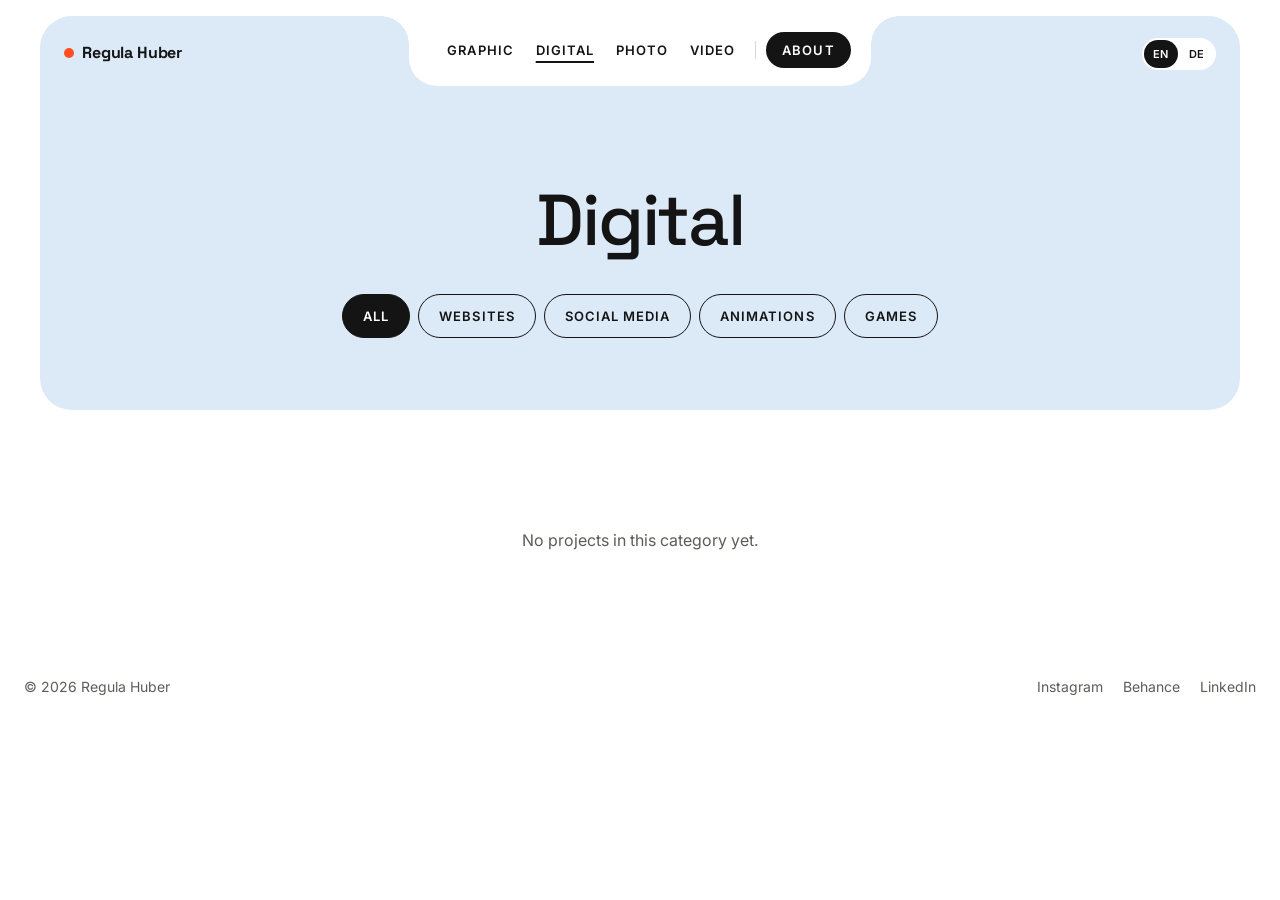
==== digital/index.html @ 2728ed16 "Give Highlights more space and varied tile sizes" ====
<!doctype html>
<html lang="en">
<head>
  <meta charset="utf-8">
  <meta name="viewport" content="width=device-width, initial-scale=1">
  <title>Digital – Regula Huber</title>
  <meta name="description" content="Digital work by Regula Huber: websites, social media, animations and games.">
  <link rel="preconnect" href="https://fonts.googleapis.com">
  <link rel="preconnect" href="https://fonts.gstatic.com" crossorigin>
  <link rel="stylesheet" href="https://fonts.googleapis.com/css2?family=Inter:wght@400;500;600&family=Space+Grotesk:wght@400;500;700&display=swap">
  <link rel="stylesheet" href="../css/style.css?v=11">
  <script src="../js/main.js?v=11" defer></script>
</head>
<body>

  <header id="top" class="hero">
    <div class="topbar">
      <a href="../" class="brand"><span class="dot" aria-hidden="true"></span>Regula Huber</a>

      <nav class="nav-tab" aria-label="Main" data-i18n-aria="navLabel">
        <a href="../graphic/" class="nav-link" data-i18n="graphic">Graphic</a>
        <a href="./" class="nav-link" aria-current="page" data-i18n="digital">Digital</a>
        <a href="../photo/" class="nav-link" data-i18n="photo">Photo</a>
        <a href="../video/" class="nav-link" data-i18n="video">Video</a>
        <span class="nav-sep" aria-hidden="true"></span>
        <a href="../#about" class="nav-about" data-i18n="about">About</a>
      </nav>

      <span class="break" aria-hidden="true"></span>

      <div class="lang" role="group" aria-label="Language" data-i18n-aria="langLabel">
        <button type="button" data-lang="en" aria-pressed="true">EN</button>
        <button type="button" data-lang="de" aria-pressed="false">DE</button>
      </div>
    </div>

    <div class="page-head">
      <h1 data-i18n="digital">Digital</h1>
      <div class="filters" role="group" aria-label="Filter by category" data-i18n-aria="filterLabel">
        <button type="button" class="filter" data-filter="all" aria-pressed="true" data-i18n="all">All</button>
        <button type="button" class="filter" data-filter="websites" aria-pressed="false" data-i18n="websites">Websites</button>
        <button type="button" class="filter" data-filter="social-media" aria-pressed="false" data-i18n="socialMedia">Social Media</button>
        <button type="button" class="filter" data-filter="animations" aria-pressed="false" data-i18n="animations">Animations</button>
        <button type="button" class="filter" data-filter="games" aria-pressed="false" data-i18n="games">Games</button>
      </div>
    </div>
  </header>

  <main>
    <!--
      PROJECTS: one <figure class="shot" data-tags="..."> per project, as on the Photo page.
      data-tags: one or more of  websites social-media animations games  (space-separated)
    -->
    <div class="gallery">
    </div>
    <p class="gallery-empty" data-i18n="noItems" hidden>No projects in this category yet.</p>
  </main>

  <footer class="footer">
    <span>© 2026 Regula Huber</span>
    <span class="social">
      <a href="#top">Instagram</a>
      <a href="#top">Behance</a>
      <a href="#top">LinkedIn</a>
    </span>
  </footer>

</body>
</html>
---- css/style.css ----
/* ---------- tokens ---------- */
:root {
  --ink: #141414;
  --ink-soft: #46505C;
  --muted: #5C5C58;
  --paper: #FFFFFF;
  --hero: #DCE9F7;
  --about: #EEF4FB;
  --tile: #EEF2F6;
  --tile-ink: #6F7782;
  --line: #D4D9E0;
  --accent: #FF4F1F;
  --font-body: 'Inter', system-ui, sans-serif;
  --font-head: 'Space Grotesk', 'Inter', sans-serif;
  --ease: cubic-bezier(.22, .8, .24, 1);
}

/* ---------- base ---------- */
*, *::before, *::after { box-sizing: border-box; }
html { scroll-behavior: smooth; }
body {
  margin: 0;
  background: var(--paper);
  color: var(--ink);
  font-family: var(--font-body);
  -webkit-font-smoothing: antialiased;
}
a { color: var(--ink); text-decoration: none; }
a:hover { color: #555; }
button { font: inherit; color: inherit; }
h1, h2 { font-family: var(--font-head); font-weight: 500; margin: 0; }
p { margin: 0; }
:focus-visible { outline: 2px solid var(--accent); outline-offset: 3px; }
.muted { color: var(--muted); }
.center { display: flex; justify-content: center; }

/* buttons */
.btn {
  display: inline-flex;
  align-items: center;
  gap: 10px;
  padding: 14px 24px;
  border-radius: 999px;
  font-weight: 500;
  font-size: 15px;
}
.btn-dark { background: var(--ink); color: var(--paper); }
.btn-dark:hover { background: #333; color: var(--paper); }
.btn-outline { border: 1px solid var(--ink); }
.btn-outline:hover { background: var(--ink); color: var(--paper); }
.round {
  width: 44px;
  height: 44px;
  border-radius: 50%;
  border: 1px solid var(--ink);
  background: transparent;
  cursor: pointer;
  display: flex;
  align-items: center;
  justify-content: center;
}
.round:hover { background: var(--ink); color: var(--paper); }

/* ---------- hero ---------- */
/* blue panels stop at 1200px and sit centred on large screens */
.hero {
  width: calc(100% - 32px);
  max-width: 1200px;
  margin: 16px auto 0;
  border-radius: 32px;
  background: var(--hero);
  padding-bottom: 72px;
}
.topbar {
  position: relative;
  max-width: 1440px;
  margin: 0 auto;
  padding: 0 24px;
  display: flex;
  flex-wrap: wrap;
  justify-content: center;
  align-items: flex-start;
  gap: 12px 20px;
}
.brand {
  position: absolute;
  left: 24px;
  top: 26px;
  display: flex;
  align-items: center;
  gap: 8px;
  font-family: var(--font-head);
  font-weight: 700;
  font-size: 16px;
  letter-spacing: -0.01em;
}
.dot { width: 10px; height: 10px; border-radius: 50%; background: var(--accent); }
.break { display: none; }

/* tab-shaped nav hanging from the top edge */
.nav-tab {
  position: relative;
  background: var(--paper);
  border-radius: 0 0 28px 28px;
  padding: 14px 20px 16px 28px;
  display: flex;
  flex-wrap: wrap;
  justify-content: center;
  align-items: center;
  gap: 2px;
}
.nav-tab::before,
.nav-tab::after {
  content: "";
  position: absolute;
  top: 0;
  width: 28px;
  height: 28px;
}
.nav-tab::before { left: -28px; background: radial-gradient(circle at 0% 100%, transparent 27.5px, var(--paper) 28px); }
.nav-tab::after { right: -28px; background: radial-gradient(circle at 100% 100%, transparent 27.5px, var(--paper) 28px); }
.nav-link,
.nav-about {
  font-size: 13px;
  font-weight: 600;
  letter-spacing: .08em;
  text-transform: uppercase;
}
.nav-link { padding: 12px 10px; }
.nav-sep { width: 1px; height: 18px; background: var(--line); margin: 0 8px; }
.nav-about { padding: 10px 16px; background: var(--ink); color: var(--paper); border-radius: 999px; }
.nav-about:hover { background: #333; color: var(--paper); }

/* language toggle */
.lang {
  position: absolute;
  right: 24px;
  top: 22px;
  display: flex;
  gap: 2px;
  background: var(--paper);
  border-radius: 999px;
  padding: 2px;
}
.lang button {
  min-width: 34px;
  height: 28px;
  padding: 0 8px;
  border: 0;
  border-radius: 999px;
  background: transparent;
  font-size: 11px;
  font-weight: 600;
  letter-spacing: .08em;
  cursor: pointer;
}
.lang button[aria-pressed="true"] { background: var(--ink); color: var(--paper); }

/* category cards: an arched row of four */
.stage-wrap { max-width: 1240px; margin: 0 auto; padding: 96px 24px 0; }
.fan-stage {
  display: grid;
  grid-template-columns: repeat(4, minmax(0, 1fr));
  gap: 24px;
  align-items: start;
  padding-top: 16px;
  touch-action: pan-y;
  user-select: none;
  -webkit-user-select: none;
  cursor: grab;
  transition: transform .3s var(--ease);
}
.fan-stage.is-dragging { cursor: grabbing; transition: none; }
.fan-stage.is-dragging .fan-card { cursor: grabbing; }
.fan-card {
  position: relative;
  aspect-ratio: 1;
  padding: 0;
  border: 0;
  border-radius: 22px;
  background: var(--card);
  cursor: pointer;
  overflow: hidden;
  display: flex;
  flex-direction: column;
  justify-content: space-between;
  text-align: left;
  transition: transform .45s var(--ease);
  color: var(--ink);
  -webkit-user-drag: none;
}
/* the two inner cards sit lower, giving the row its arch */
.fan-card:nth-child(2), .fan-card:nth-child(3) { margin-top: 18%; }
.fan-card.is-active { transform: translateY(-16px); }
.fan-card:hover { color: var(--ink); }
.thumb { margin: auto; font-size: 13px; color: rgba(20, 20, 20, .55); }
/* the label is a corner tab cut out of the card in the hero's colour */
.fan-card { border-bottom-right-radius: 0; }
.fan-card .tab-br { --tab-bg: var(--hero); }
.card-img {
  position: absolute;
  inset: 0;
  width: 100%;
  height: 100%;
  object-fit: cover;
  object-position: center 35%;
}

.caption {
  margin-top: 40px;
  display: flex;
  flex-direction: column;
  align-items: center;
  gap: 20px;
  text-align: center;
}
.caption-text { display: flex; flex-direction: column; gap: 6px; align-items: center; }
.caption h1 { font-size: clamp(32px, 4vw, 48px); letter-spacing: -0.03em; }
.caption p { font-size: 16px; color: var(--ink-soft); max-width: 420px; }
.controls { display: flex; align-items: center; gap: 16px; flex-wrap: wrap; justify-content: center; }
.controls .btn { padding: 12px 22px; }

/* ---------- selected work ---------- */
/* content width matches the 1200px blue panels */
.work { max-width: 1248px; margin: 0 auto; padding: 176px 24px; }
.work-head {
  display: flex;
  flex-wrap: wrap;
  justify-content: space-between;
  align-items: baseline;
  gap: 12px 16px;
  margin-bottom: 112px;
}
.work-head h2 { font-size: clamp(30px, 4vw, 40px); letter-spacing: -0.02em; }
.work-head .muted { font-size: 15px; }
.work-grid {
  display: grid;
  grid-template-columns: repeat(12, minmax(0, 1fr));
  column-gap: 48px;
  row-gap: 136px;
  align-items: start;
}
.work-item { display: flex; flex-direction: column; gap: 14px; min-width: 0; }
/* four tiles in four sizes, staggered, with room to breathe */
.hl-1 { grid-column: 1 / 8; }
.hl-1 .work-media { aspect-ratio: 1600 / 1135; }
.hl-2 { grid-column: 9 / 13; margin-top: 180px; }
.hl-2 .work-media { aspect-ratio: 4 / 5; }
.hl-3 { grid-column: 2 / 7; }
.hl-3 .work-media { aspect-ratio: 1; }
.hl-4 { grid-column: 7 / 13; margin-top: 120px; }
.hl-4 .work-media { aspect-ratio: 16 / 9; }
.work-media {
  position: relative;
  background: var(--tile);
  color: var(--tile-ink);
  border-radius: 24px;
  display: flex;
  align-items: center;
  justify-content: center;
  gap: 12px;
  font-size: 14px;
  transition: transform .3s ease;
}
.work-item:hover .work-media { transform: translateY(-4px); }
/* a real image fills its tile; the tab covers the squared top-left corner */
.work-img {
  position: absolute;
  inset: 0;
  width: 100%;
  height: 100%;
  object-fit: cover;
  border-radius: 0 24px 24px 24px;
}
.is-video { background: var(--ink); color: #CFCFC8; }
.play {
  width: 56px;
  height: 56px;
  border-radius: 50%;
  background: var(--accent);
  display: flex;
  align-items: center;
  justify-content: center;
}
.work .center { margin-top: 96px; }

/* white corner tab with inverted rounded corners */
.tab {
  --r: 18px;
  --tab-bg: var(--paper);
  position: absolute;
  top: 0;
  left: 0;
  background: var(--tab-bg);
  padding: 10px 18px 12px 4px;
  border-radius: 0 0 var(--r) 0;
  font-size: 12px;
  font-weight: 600;
  letter-spacing: .1em;
  text-transform: uppercase;
  color: var(--ink);
  display: flex;
  align-items: center;
  gap: 8px;
}
.tab::before,
.tab::after {
  content: "";
  position: absolute;
  width: var(--r);
  height: var(--r);
  background: radial-gradient(circle at 100% 100%, transparent calc(var(--r) - .5px), var(--tab-bg) var(--r));
}
.tab::before { top: 0; right: calc(var(--r) * -1); }
.tab::after { left: 0; bottom: calc(var(--r) * -1); }
.tab-lg { --r: 22px; padding: 12px 22px 14px 6px; letter-spacing: .12em; }
/* the same tab, mirrored into the bottom-right corner */
.tab-br { top: auto; left: auto; right: 0; bottom: 0; padding: 12px 4px 10px 18px; border-radius: var(--r) 0 0 0; }
.tab-br::before,
.tab-br::after { background: radial-gradient(circle at 0 0, transparent calc(var(--r) - .5px), var(--tab-bg) var(--r)); }
.tab-br::before { top: calc(var(--r) * -1); right: 0; }
.tab-br::after { left: calc(var(--r) * -1); bottom: 0; }

/* ---------- about ---------- */
.about { position: relative; width: calc(100% - 32px); max-width: 1200px; margin: 0 auto; border-radius: 32px; background: var(--about); }
.about-inner {
  max-width: 1280px;
  margin: 0 auto;
  padding: 120px 24px 104px;
  display: flex;
  flex-wrap: wrap;
  gap: 64px;
  align-items: center;
}
.portrait {
  flex: 1 1 280px;
  max-width: 460px;
  aspect-ratio: 4 / 5;
  background: #D6E2EF;
  border-radius: 28px;
  position: relative;
  display: flex;
  align-items: center;
  justify-content: center;
  color: #5E6875;
  font-size: 14px;
}
.portrait-dot {
  position: absolute;
  right: -10px;
  bottom: -10px;
  width: 64px;
  height: 64px;
  border-radius: 50%;
  background: var(--accent);
}
.about-text { flex: 999 1 380px; min-width: 0; display: flex; flex-direction: column; gap: 24px; }
.about-text h2 { font-size: clamp(30px, 4vw, 52px); line-height: 1.05; letter-spacing: -0.025em; }
.about-text p { font-size: 18px; line-height: 1.65; color: #353C45; max-width: 620px; }
.actions { display: flex; flex-wrap: wrap; gap: 12px; margin-top: 8px; }

/* ---------- footer ---------- */
.footer {
  max-width: 1280px;
  margin: 0 auto;
  padding: 32px 24px 40px;
  display: flex;
  flex-wrap: wrap;
  justify-content: space-between;
  gap: 16px;
  font-size: 14px;
  color: var(--muted);
}
.social { display: flex; gap: 20px; flex-wrap: wrap; }
.social a { color: var(--muted); }
.social a:hover { color: var(--ink); }

/* ---------- photo page ---------- */
.nav-link[aria-current="page"] { text-decoration: underline; text-decoration-thickness: 2px; text-underline-offset: 6px; }
.page-head {
  max-width: 1280px;
  margin: 0 auto;
  padding: 88px 24px 0;
  display: flex;
  flex-direction: column;
  align-items: center;
  gap: 28px;
  text-align: center;
}
.page-head h1 { font-size: clamp(40px, 6vw, 72px); letter-spacing: -0.03em; }
.filters { display: flex; flex-wrap: wrap; justify-content: center; gap: 8px; }
.filter {
  min-height: 44px;
  padding: 0 20px;
  border: 1px solid var(--ink);
  border-radius: 999px;
  background: transparent;
  font-size: 13px;
  font-weight: 600;
  letter-spacing: .08em;
  text-transform: uppercase;
  cursor: pointer;
}
.filter:hover { background: var(--paper); }
.filter[aria-pressed="true"] { background: var(--ink); color: var(--paper); }

/* masonry: as many 280px+ columns as fit, up to 3 */
.gallery {
  max-width: 1280px;
  margin: 0 auto;
  padding: 72px 24px 48px;
  columns: 3 280px;
  column-gap: 24px;
}
.shot {
  margin: 0 0 24px;
  break-inside: avoid;
  border-radius: 20px;
  overflow: hidden;
  background: var(--tile);
}
.shot[hidden] { display: none; }
.shot img { display: block; width: 100%; height: auto; }
.shot-link { display: block; position: relative; overflow: hidden; color: var(--ink); }
/* the tab fills the bottom-right corner, so square it to avoid a faint edge */
.shot:has(.tab-br) { border-bottom-right-radius: 0; }
.shot-link:hover { color: var(--ink); }
.shot-link:focus-visible { outline-offset: -4px; }
.shot-link img { transition: transform .4s var(--ease); }
.shot-link:hover img, .shot-link:focus-visible img { transform: scale(1.03); }
.visually-hidden {
  position: absolute;
  width: 1px;
  height: 1px;
  margin: -1px;
  overflow: hidden;
  clip: rect(0 0 0 0);
  white-space: nowrap;
}
.gallery-empty { margin: 0; padding: 0 24px 96px; text-align: center; color: var(--muted); }

/* ---------- project page ---------- */
.back-link {
  display: inline-flex;
  align-items: center;
  gap: 8px;
  min-height: 44px;
  padding: 0 18px;
  background: var(--paper);
  border-radius: 999px;
  font-size: 14px;
  font-weight: 500;
}
.tag-list { list-style: none; margin: 0; padding: 0; display: flex; flex-wrap: wrap; justify-content: center; gap: 8px; }
.tag-list li {
  padding: 8px 16px;
  border: 1px solid var(--ink);
  border-radius: 999px;
  font-size: 12px;
  font-weight: 600;
  letter-spacing: .08em;
  text-transform: uppercase;
}
.project { max-width: 1080px; margin: 0 auto; padding: 88px 24px 96px; }
.project-intro { display: flex; flex-wrap: wrap; gap: 32px 64px; justify-content: space-between; margin-bottom: 64px; }
.project-intro p { flex: 1 1 420px; font-size: 18px; line-height: 1.65; color: #353C45; }
.project-meta { flex: 0 1 auto; display: flex; gap: 40px; margin: 0; }
.project-meta dt { font-size: 12px; font-weight: 600; letter-spacing: .1em; text-transform: uppercase; color: var(--muted); }
.project-meta dd { margin: 6px 0 0; font-size: 15px; }
.project-photos { display: grid; grid-template-columns: repeat(2, minmax(0, 1fr)); gap: 24px; }
.project-shot.is-wide { grid-column: 1 / -1; }
/* a lone last photo (odd count, no wide first photo) sits centred */
.project-shot:first-child:not(.is-wide) ~ .project-shot:last-child:nth-child(odd) { grid-column: 1 / -1; justify-self: center; width: calc(50% - 12px); }
.project-shot { margin: 0; border-radius: 24px; overflow: hidden; background: var(--tile); }
.project-shot img { display: block; width: 100%; height: auto; }

/* ---------- responsive ---------- */
@media (max-width: 1024px) {
  .work { padding: 136px 24px; }
  .work-grid { column-gap: 32px; row-gap: 96px; }
  .hl-2 { margin-top: 120px; }
  .hl-4 { margin-top: 80px; }
}
@media (max-width: 860px) {
  .brand, .lang { position: static; margin-top: 16px; }
  .break { display: block; flex-basis: 100%; height: 0; order: 1; }
  .brand { order: 2; align-self: center; }
  .lang { order: 3; }
  .stage-wrap { padding-top: 56px; }
  .page-head { padding-top: 56px; }
}
@media (max-width: 720px) {
  .hero { width: calc(100% - 16px); margin-top: 8px; border-radius: 24px; }
  .about { width: calc(100% - 16px); border-radius: 24px; }
  .about-inner { padding: 96px 20px 72px; gap: 40px; }
  .work { padding: 104px 20px; }
  .work-grid { grid-template-columns: minmax(0, 1fr); row-gap: 64px; }
  .hl-1, .hl-2, .hl-3, .hl-4 { grid-column: 1 / -1; margin-top: 0; }
  .hl-2 { width: 78%; justify-self: end; }
  .hl-3 { width: 86%; }
  .fan-stage { grid-template-columns: repeat(2, minmax(0, 1fr)); gap: 16px; padding-top: 8px; }
  .fan-card:nth-child(2), .fan-card:nth-child(3) { margin-top: 0; }
  .fan-card.is-active { transform: translateY(-8px); }
}
@media (max-width: 520px) {
  .nav-tab { padding: 10px 10px 12px; }
  .nav-link { padding: 12px 6px; font-size: 11.5px; letter-spacing: .04em; }
  .nav-sep { display: none; }
  .nav-about { padding: 9px 12px; font-size: 11.5px; letter-spacing: .04em; margin-left: 4px; }
  .stage-wrap { padding: 40px 16px 0; }
  .page-head { padding: 40px 16px 0; gap: 20px; }
  .gallery { padding: 40px 16px 32px; }
  .project { padding: 56px 16px 72px; }
  .project-photos { grid-template-columns: minmax(0, 1fr); gap: 16px; }
  .project-shot:first-child:not(.is-wide) ~ .project-shot:last-child:nth-child(odd) { width: auto; justify-self: stretch; }
  .filter { padding: 0 14px; font-size: 12px; letter-spacing: .04em; }
}
@media (prefers-reduced-motion: reduce) {
  html { scroll-behavior: auto; }
  .fan-stage, .fan-card, .work-media, .shot-link img { transition: none; }
}
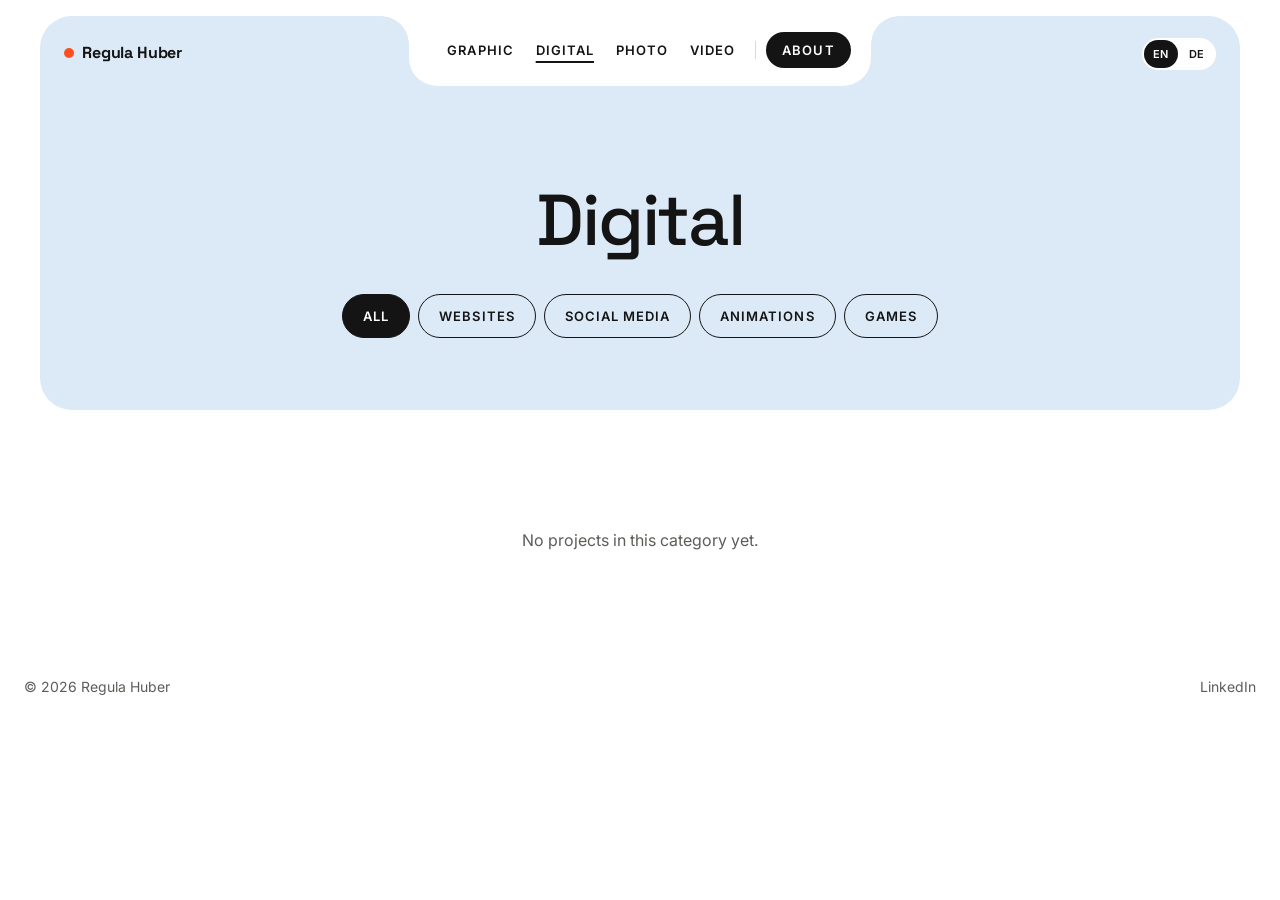
==== commit 7f915c79: "Remove Instagram and Behance from footer" ====
--- a/digital/index.html
+++ b/digital/index.html
@@ -8,8 +8,8 @@
   <link rel="preconnect" href="https://fonts.googleapis.com">
   <link rel="preconnect" href="https://fonts.gstatic.com" crossorigin>
   <link rel="stylesheet" href="https://fonts.googleapis.com/css2?family=Inter:wght@400;500;600&family=Space+Grotesk:wght@400;500;700&display=swap">
-  <link rel="stylesheet" href="../css/style.css?v=11">
-  <script src="../js/main.js?v=11" defer></script>
+  <link rel="stylesheet" href="../css/style.css?v=16">
+  <script src="../js/main.js?v=16" defer></script>
 </head>
 <body>
 
@@ -59,8 +59,6 @@
   <footer class="footer">
     <span>© 2026 Regula Huber</span>
     <span class="social">
-      <a href="#top">Instagram</a>
-      <a href="#top">Behance</a>
       <a href="#top">LinkedIn</a>
     </span>
   </footer>
--- a/css/style.css
+++ b/css/style.css
@@ -157,7 +157,7 @@
 .lang button[aria-pressed="true"] { background: var(--ink); color: var(--paper); }
 
 /* category cards: an arched row of four */
-.stage-wrap { max-width: 1240px; margin: 0 auto; padding: 96px 24px 0; }
+.stage-wrap { max-width: 1240px; margin: 0 auto; padding: 96px 48px 0; }
 .fan-stage {
   display: grid;
   grid-template-columns: repeat(4, minmax(0, 1fr));
@@ -326,10 +326,10 @@
 .about-inner {
   max-width: 1280px;
   margin: 0 auto;
-  padding: 120px 24px 104px;
+  padding: 120px 72px 104px;
   display: flex;
   flex-wrap: wrap;
-  gap: 64px;
+  gap: 72px;
   align-items: center;
 }
 .portrait {
@@ -345,18 +345,23 @@
   color: #5E6875;
   font-size: 14px;
 }
-.portrait-dot {
-  position: absolute;
-  right: -10px;
-  bottom: -10px;
-  width: 64px;
-  height: 64px;
-  border-radius: 50%;
+.portrait-img { position: absolute; inset: 0; z-index: 1; width: 100%; height: 100%; object-fit: cover; border-radius: inherit; transition: transform .5s var(--ease); }
+/* hover: the photo lifts off an orange layer, like an offset print slipping out of register */
+.portrait::before {
+  content: "";
+  position: absolute;
+  inset: 0;
+  border-radius: inherit;
   background: var(--accent);
-}
+  transform: scale(.94); /* hidden behind the photo at rest, so no orange edge shows */
+  transition: transform .5s var(--ease);
+}
+.portrait:hover::before { transform: translate(16px, 16px) rotate(2.5deg); }
+.portrait:hover .portrait-img { transform: translate(-6px, -6px) rotate(-1.5deg); }
 .about-text { flex: 999 1 380px; min-width: 0; display: flex; flex-direction: column; gap: 24px; }
 .about-text h2 { font-size: clamp(30px, 4vw, 52px); line-height: 1.05; letter-spacing: -0.025em; }
 .about-text p { font-size: 18px; line-height: 1.65; color: #353C45; max-width: 620px; }
+.about-text .about-ps { font-size: 15px; color: var(--muted); }
 .actions { display: flex; flex-wrap: wrap; gap: 12px; margin-top: 8px; }
 
 /* ---------- footer ---------- */
@@ -421,6 +426,10 @@
 }
 .shot[hidden] { display: none; }
 .shot img { display: block; width: 100%; height: auto; }
+/* embedded videos span the whole gallery width above the image columns */
+.shot-video { column-span: all; }
+.video-frame { position: relative; aspect-ratio: 16 / 9; }
+.video-frame iframe { position: absolute; inset: 0; width: 100%; height: 100%; border: 0; }
 .shot-link { display: block; position: relative; overflow: hidden; color: var(--ink); }
 /* the tab fills the bottom-right corner, so square it to avoid a faint edge */
 .shot:has(.tab-br) { border-bottom-right-radius: 0; }
@@ -486,13 +495,13 @@
   .break { display: block; flex-basis: 100%; height: 0; order: 1; }
   .brand { order: 2; align-self: center; }
   .lang { order: 3; }
-  .stage-wrap { padding-top: 56px; }
+  .stage-wrap { padding: 56px 36px 0; }
   .page-head { padding-top: 56px; }
 }
 @media (max-width: 720px) {
   .hero { width: calc(100% - 16px); margin-top: 8px; border-radius: 24px; }
   .about { width: calc(100% - 16px); border-radius: 24px; }
-  .about-inner { padding: 96px 20px 72px; gap: 40px; }
+  .about-inner { padding: 96px 32px 72px; gap: 48px; }
   .work { padding: 104px 20px; }
   .work-grid { grid-template-columns: minmax(0, 1fr); row-gap: 64px; }
   .hl-1, .hl-2, .hl-3, .hl-4 { grid-column: 1 / -1; margin-top: 0; }
@@ -507,7 +516,7 @@
   .nav-link { padding: 12px 6px; font-size: 11.5px; letter-spacing: .04em; }
   .nav-sep { display: none; }
   .nav-about { padding: 9px 12px; font-size: 11.5px; letter-spacing: .04em; margin-left: 4px; }
-  .stage-wrap { padding: 40px 16px 0; }
+  .stage-wrap { padding: 40px 28px 0; }
   .page-head { padding: 40px 16px 0; gap: 20px; }
   .gallery { padding: 40px 16px 32px; }
   .project { padding: 56px 16px 72px; }
@@ -517,5 +526,7 @@
 }
 @media (prefers-reduced-motion: reduce) {
   html { scroll-behavior: auto; }
-  .fan-stage, .fan-card, .work-media, .shot-link img { transition: none; }
-}
+  .fan-stage, .fan-card, .work-media, .shot-link img, .portrait-img, .portrait::before { transition: none; }
+  .portrait:hover .portrait-img { transform: none; }
+  .portrait:hover::before { transform: scale(.94); }
+}
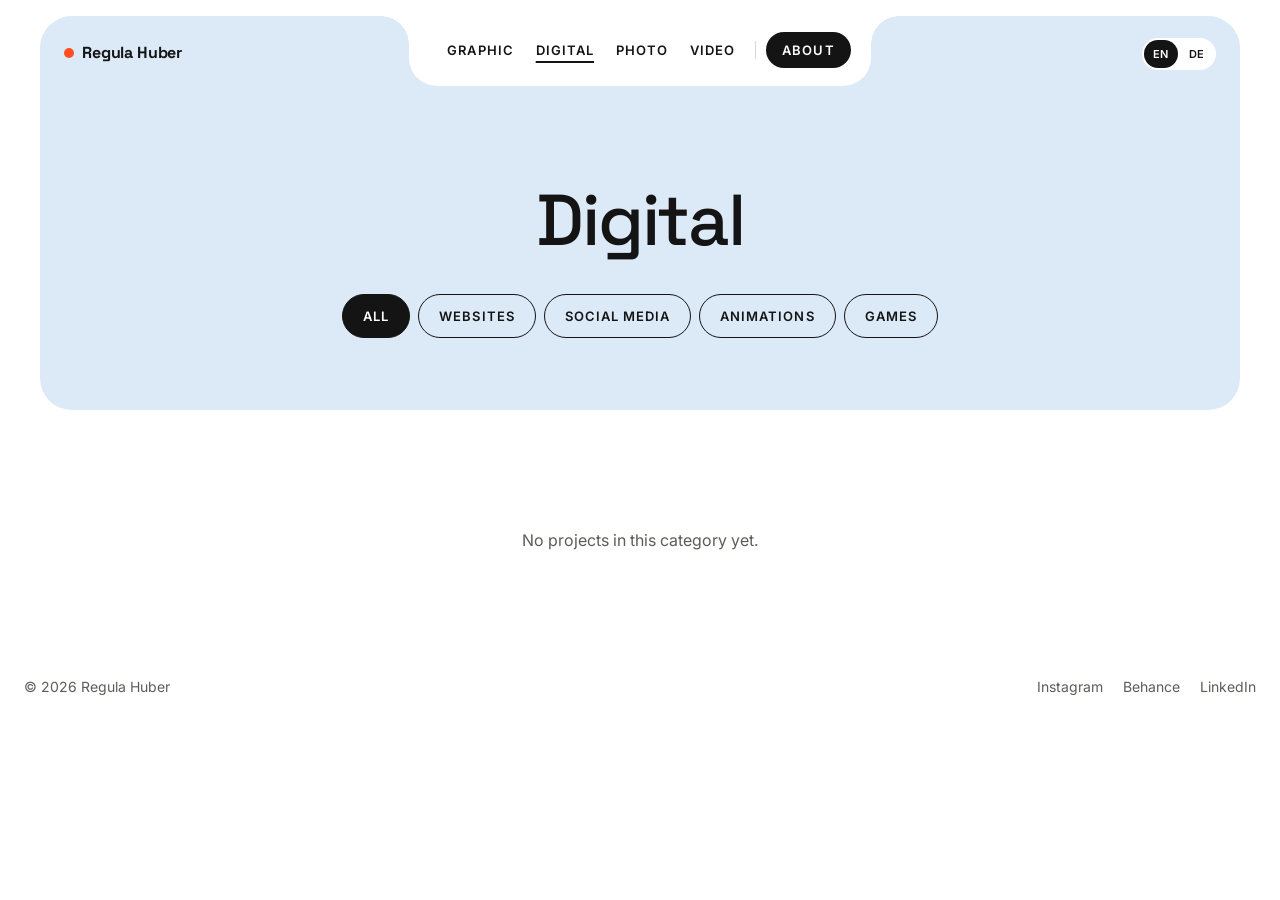
==== commit 8ee03b88: "Remove Highlights subline" ====
--- a/digital/index.html
+++ b/digital/index.html
@@ -59,6 +59,8 @@
   <footer class="footer">
     <span>© 2026 Regula Huber</span>
     <span class="social">
+      <a href="#top">Instagram</a>
+      <a href="#top">Behance</a>
       <a href="#top">LinkedIn</a>
     </span>
   </footer>
--- a/css/style.css
+++ b/css/style.css
@@ -232,7 +232,6 @@
   margin-bottom: 112px;
 }
 .work-head h2 { font-size: clamp(30px, 4vw, 40px); letter-spacing: -0.02em; }
-.work-head .muted { font-size: 15px; }
 .work-grid {
   display: grid;
   grid-template-columns: repeat(12, minmax(0, 1fr));
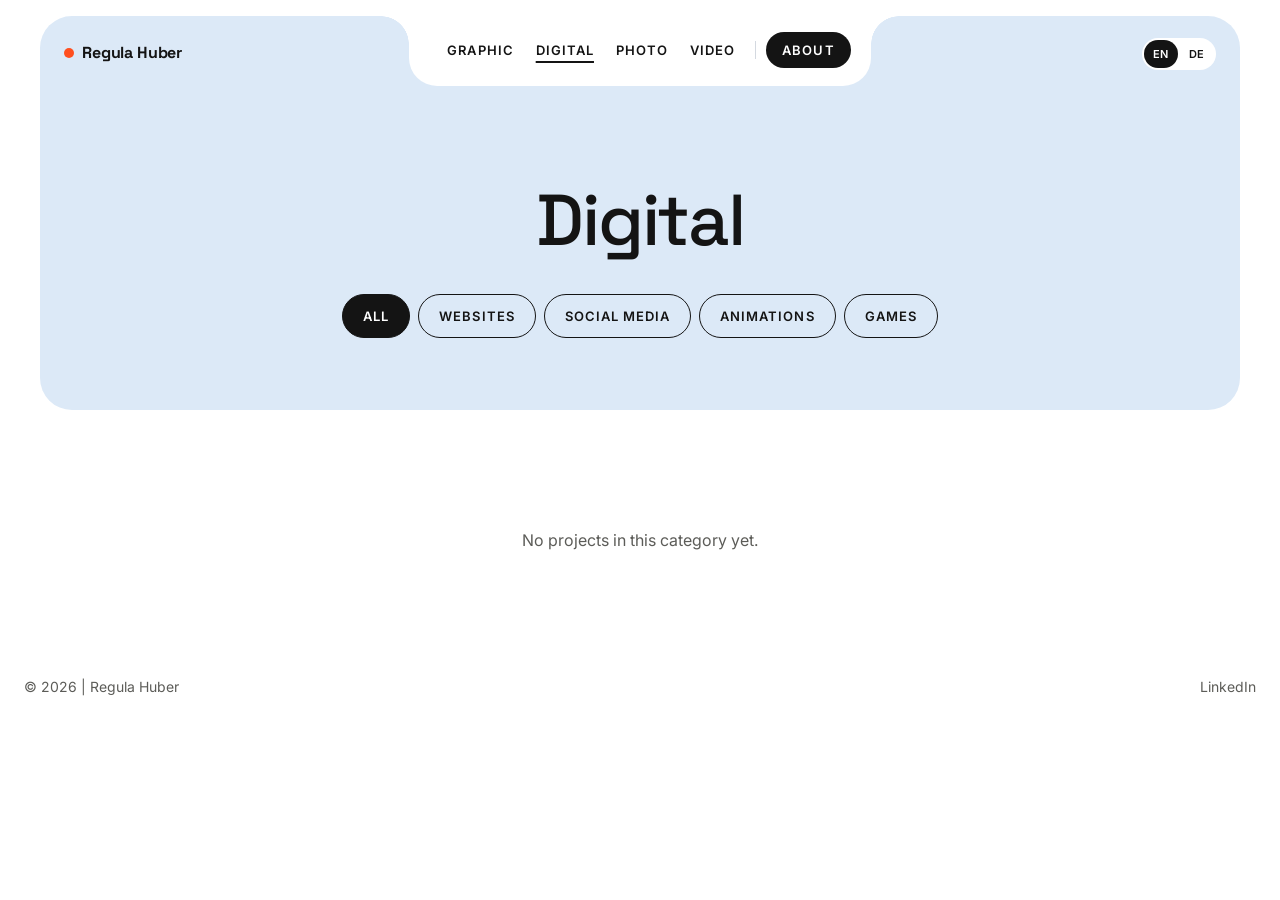
==== commit ea544cac: "Add separator to footer copyright" ====
--- a/digital/index.html
+++ b/digital/index.html
@@ -57,10 +57,8 @@
   </main>
 
   <footer class="footer">
-    <span>© 2026 Regula Huber</span>
+    <span>© 2026 | Regula Huber</span>
     <span class="social">
-      <a href="#top">Instagram</a>
-      <a href="#top">Behance</a>
       <a href="#top">LinkedIn</a>
     </span>
   </footer>
